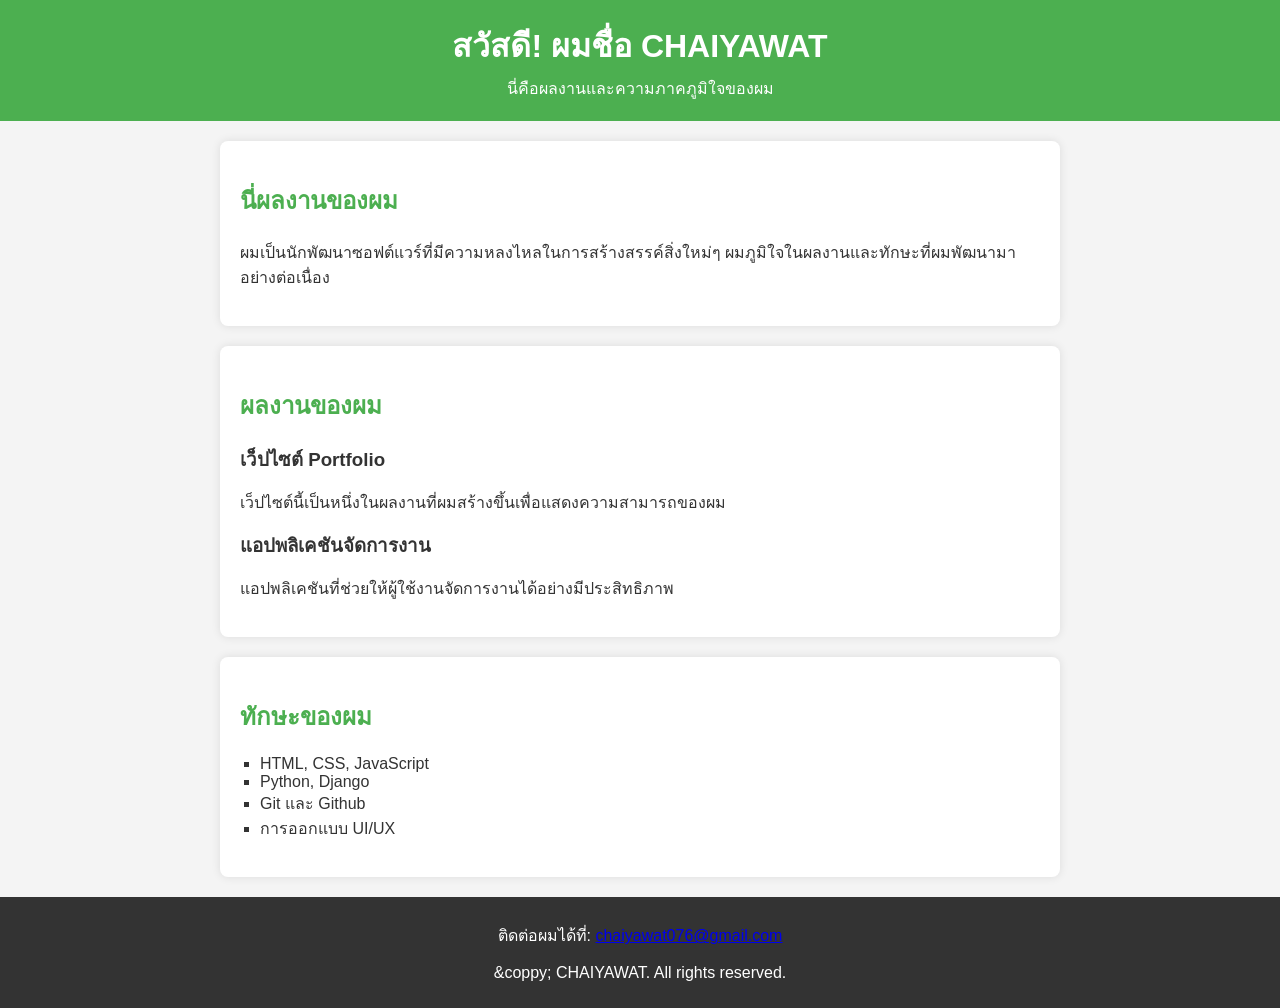
==== index.html @ d692feaa "Update index.html" ====
<!DOCTYPE html>
<htmi lang="th">
<head>
  <meta charset="UTF-8">
  <meta name="viewpoint" content="width=device-width, initial-scale=1.0">
  <meta name="description" content="เว็บไซต์แสดงผลงานและทักษะของ Chaiyawat">
  <title>ความภาคภูมิใจของ CHAIYAWAT</title>
  <link rel="stylesheet" href="style.css">
</head>
<body>
  
  <header>
      <h1>สวัสดี! ผมชื่อ CHAIYAWAT</h1>
      <p>นี่คือผลงานและความภาคภูมิใจของผม</p>
  </header>

  <section id="about">
      <h2>นี่ผลงานของผม</h2>
      <p>ผมเป็นนักพัฒนาซอฟต์แวร์ที่มีความหลงไหลในการสร้างสรรค์สิ่งใหม่ๆ ผมภูมิใจในผลงานและทักษะที่ผมพัฒนามาอย่างต่อเนื่อง</p>
  </section>

  <section id="project">
      <h2>ผลงานของผม</h2>
      <div class="project">
           <h3>เว็ปไซต์ Portfolio</h3>
          <p>เว็ปไซต์นี้เป็นหนึ่งในผลงานที่ผมสร้างขึ้นเพื่อแสดงความสามารถของผม</p>
      </div>
      <div class="project">
           <h3>แอปพลิเคชันจัดการงาน</h3>
          <p>แอปพลิเคชันที่ช่วยให้ผู้ใช้งานจัดการงานได้อย่างมีประสิทธิภาพ</p>
      </div>
  </section>

  <section id="skills">
      <h2>ทักษะของผม</h2>
      <ul>
          <li>HTML, CSS, JavaScript</li>
          <li>Python, Django</li>
          <li>Git และ Github</li>
          <li>การออกแบบ UI/UX</li>
      </ul>
  </section>

  <footer>
      <p>ติดต่อผมได้ที่: <a
href="mailto:chaiyawat076@gmail.com">chaiyawat076@gmail.com</a></p>
      <p>&coppy; <span id="year"></span> CHAIYAWAT. All rights reserved. </p>
  </footer>

  <script src="script.js"></script>
</body>
</htmi>
---- style.css ----
body {
   font-family: Arial, sans-serif;
   line-keight: 1.6;
   margin: 0;
   padding: 0;
   background-color: #f4f4f4;
   color: #333
}

header {
    background: #4CAF50;
    color: white;
    padding: 20px 0;
    text-align: center;
}

header h1 {
    margin: 0;
}

header p {
    margin: 5px 0 0;
}

section {
    padding: 20px;
    margin: 20px auto;
    max-width: 800px;
    background: white;
    border-radius: 8px;
    box-shadow: 0 0 10px rgba(0, 0, 0, 0.1);
}

h2 {
    color: #4CAF50;
}

.project {
    magin-bottom: 20px;
}

.project h3 {
    margin: 0 0 10px;
    color: #333;
}

ul {
    list-style-type: square;
    padding-left: 20px;
}

footer {
    text-align: center;
    padding: 10px 0;
    background: #333;
    color: white;
    margin-top: 20px;
}
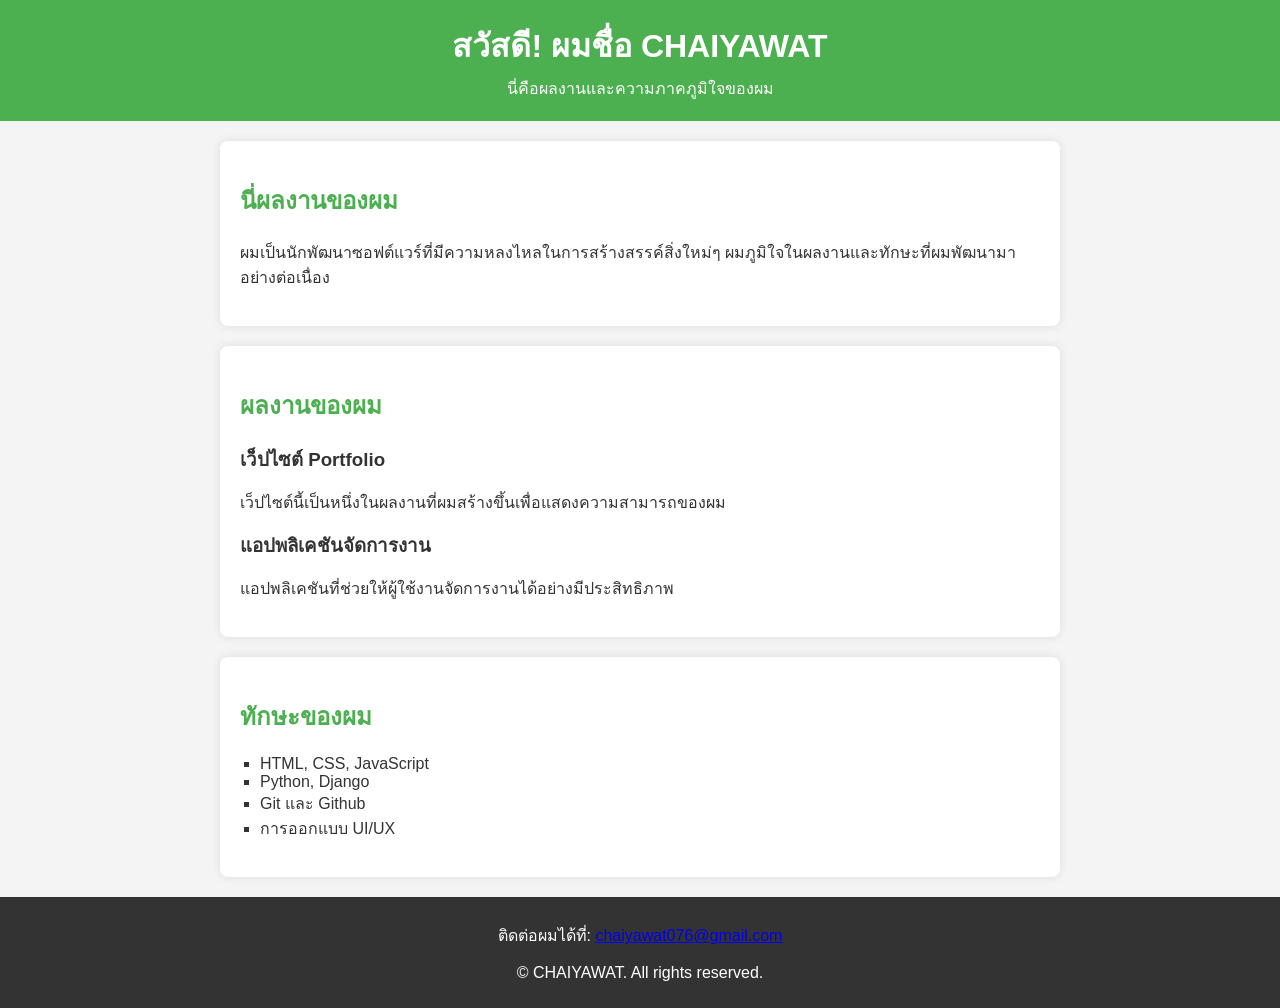
==== commit a79b5831: "Update index.html" ====
--- a/index.html
+++ b/index.html
@@ -44,7 +44,7 @@
   <footer>
       <p>ติดต่อผมได้ที่: <a
 href="mailto:chaiyawat076@gmail.com">chaiyawat076@gmail.com</a></p>
-      <p>&coppy; <span id="year"></span> CHAIYAWAT. All rights reserved. </p>
+      <p>&copy; <span id="year"></span> CHAIYAWAT. All rights reserved. </p>
   </footer>
 
   <script src="script.js"></script>
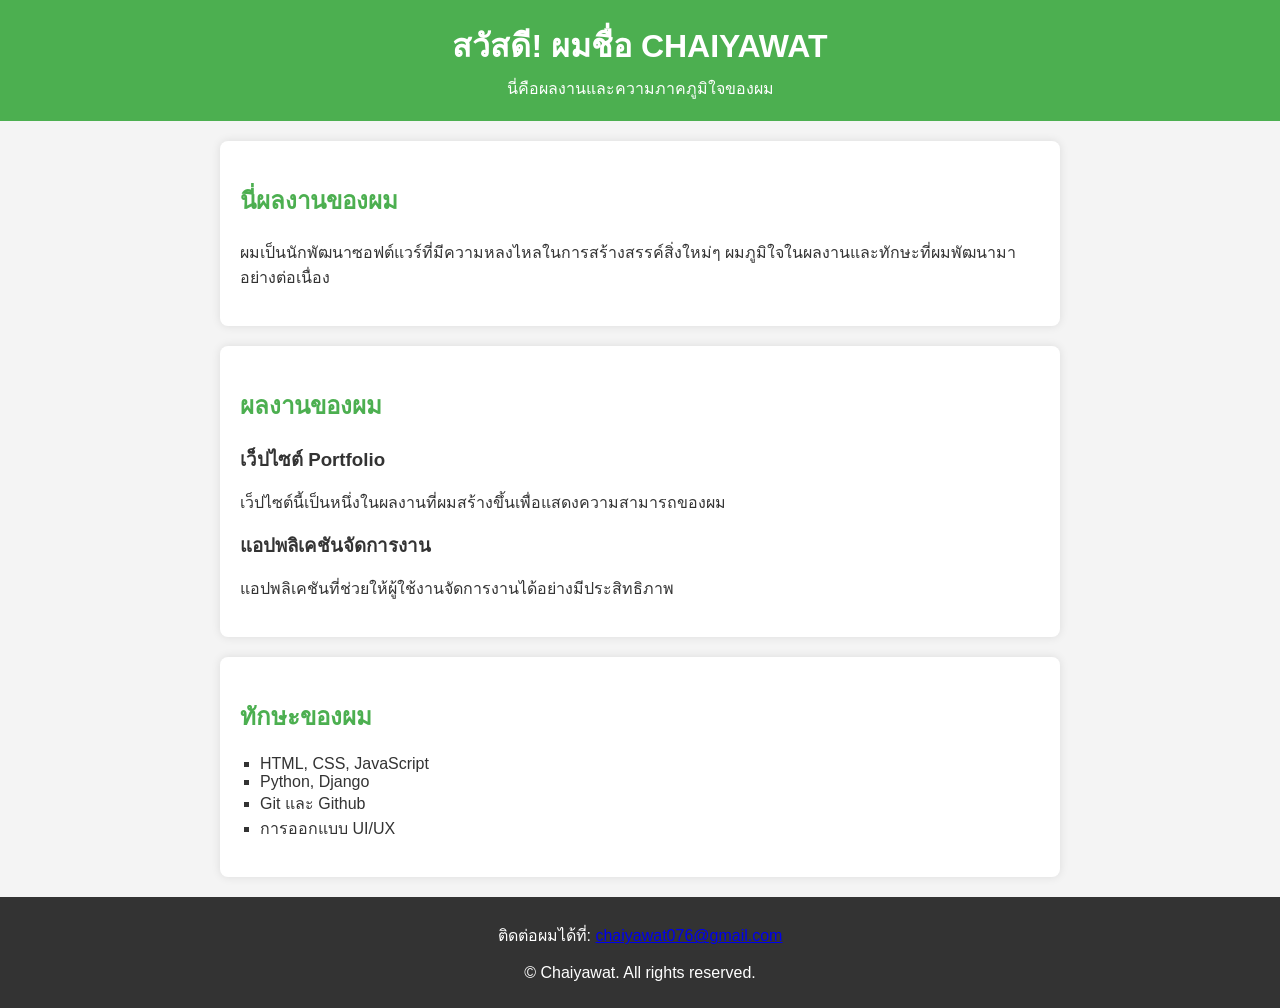
==== commit 7b448ea4: "Update index.html" ====
--- a/index.html
+++ b/index.html
@@ -44,7 +44,7 @@
   <footer>
       <p>ติดต่อผมได้ที่: <a
 href="mailto:chaiyawat076@gmail.com">chaiyawat076@gmail.com</a></p>
-      <p>&copy; <span id="year"></span> CHAIYAWAT. All rights reserved. </p>
+      <p>&copy; <span id="year"></span> Chaiyawat. All rights reserved. </p>
   </footer>
 
   <script src="script.js"></script>
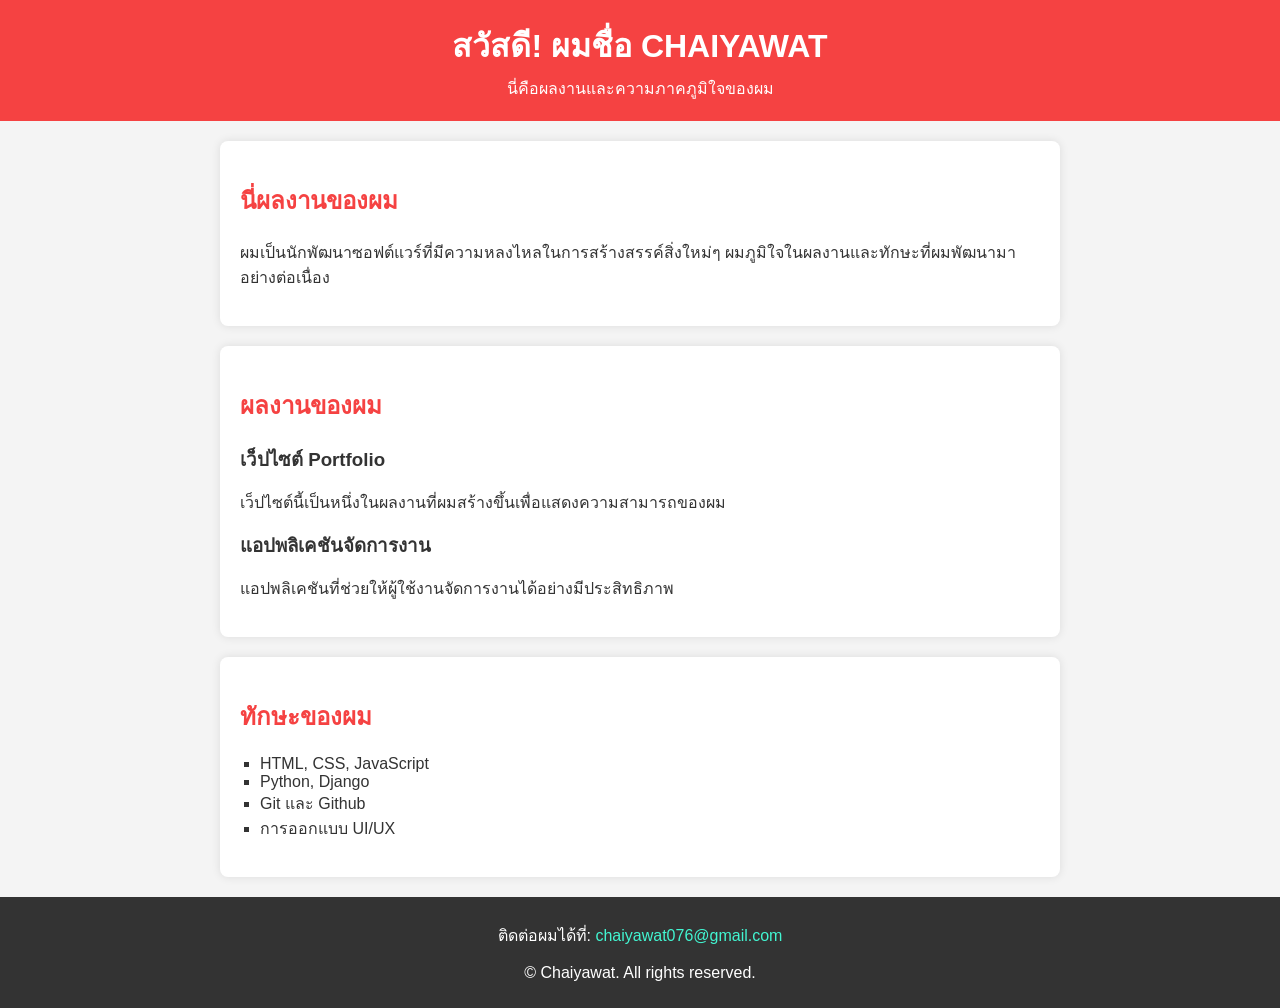
==== commit f4286bc8: "Update index.html" ====
--- a/index.html
+++ b/index.html
@@ -44,7 +44,7 @@
   <footer>
       <p>ติดต่อผมได้ที่: <a
 href="mailto:chaiyawat076@gmail.com">chaiyawat076@gmail.com</a></p>
-      <p>&copy; <span id="year"></span> Chaiyawat. All rights reserved. </p>
+       <p>&copy; <span id="year"></span> Chaiyawat. All rights reserved.</p>
   </footer>
 
   <script src="script.js"></script>
--- a/style.css
+++ b/style.css
@@ -8,7 +8,7 @@
 }
 
 header {
-    background: #4CAF50;
+    background: #f54242;
     color: white;
     padding: 20px 0;
     text-align: center;
@@ -32,7 +32,7 @@
 }
 
 h2 {
-    color: #4CAF50;
+    color: #f54242;
 }
 
 .project {
@@ -56,4 +56,8 @@
     color: white;
     margin-top: 20px;
 }
+footer a {
+   color: #42f5d1;
+   text-decoration: none;
+}
     
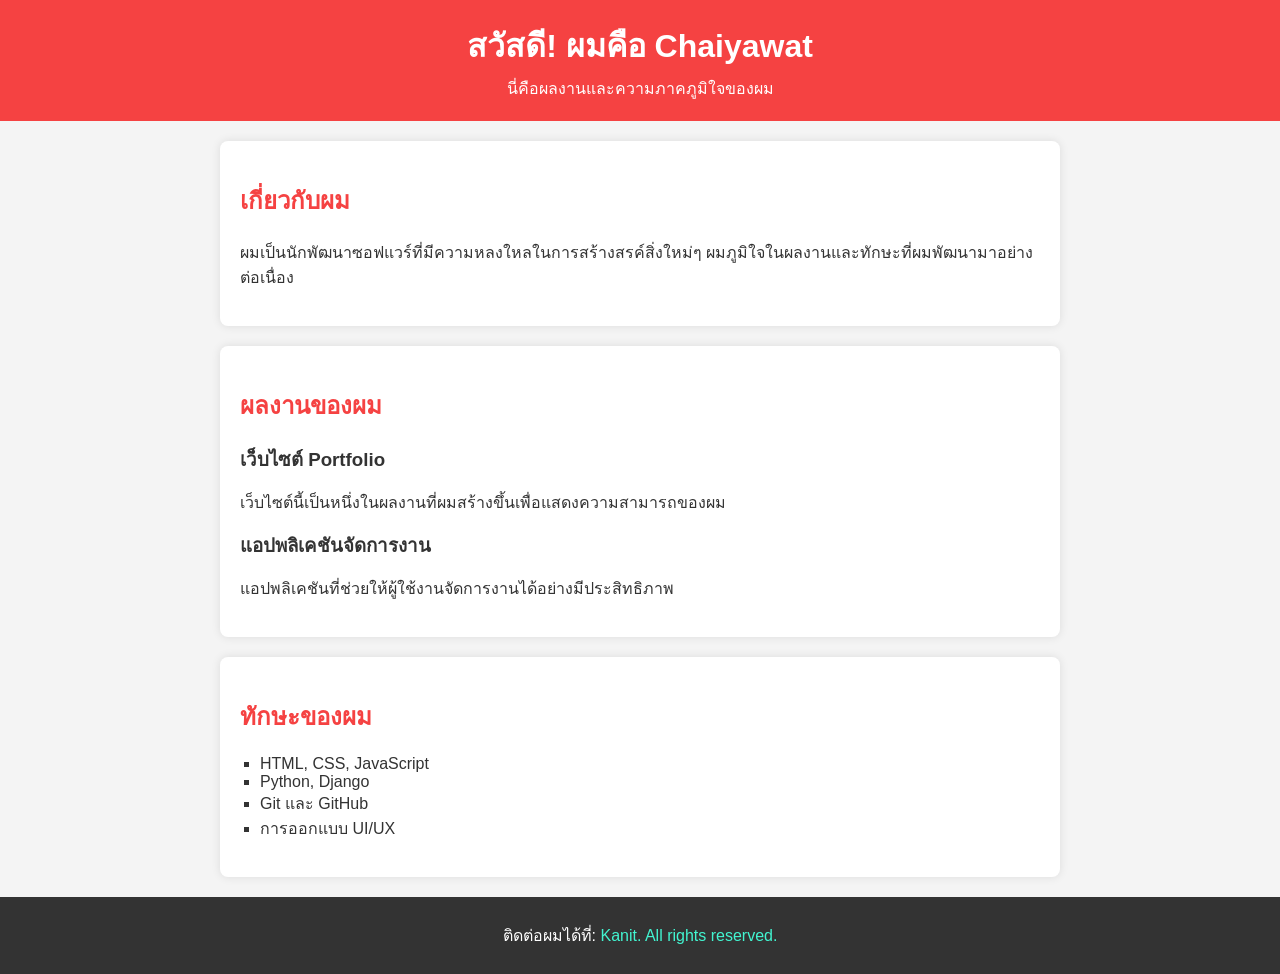
==== commit 65b98813: "Update index.html" ====
--- a/index.html
+++ b/index.html
@@ -1,55 +1,50 @@
 <!DOCTYPE html>
-<htmi lang="th">
+<html lang="th">
 <head>
   <meta charset="UTF-8">
-  <meta name="viewpoint" content="width=device-width, initial-scale=1.0">
+  <meta name="viewport" content="width=device-width, initial-scale=1.0">
   <meta name="description" content="เว็บไซต์แสดงผลงานและทักษะของ Chaiyawat">
-  <title>ความภาคภูมิใจของ CHAIYAWAT</title>
+  <title>ความภาคภูมิใจของ Chaiyawat</title>
   <link rel="stylesheet" href="style.css">
 </head>
 <body>
-  
   <header>
-      <h1>สวัสดี! ผมชื่อ CHAIYAWAT</h1>
-      <p>นี่คือผลงานและความภาคภูมิใจของผม</p>
+    <h1>สวัสดี! ผมคือ Chaiyawat</h1>
+    <p>นี่คือผลงานและความภาคภูมิใจของผม</p>
   </header>
 
   <section id="about">
-      <h2>นี่ผลงานของผม</h2>
-      <p>ผมเป็นนักพัฒนาซอฟต์แวร์ที่มีความหลงไหลในการสร้างสรรค์สิ่งใหม่ๆ ผมภูมิใจในผลงานและทักษะที่ผมพัฒนามาอย่างต่อเนื่อง</p>
+    <h2>เกี่ยวกับผม</h2>
+    <p>ผมเป็นนักพัฒนาซอฟแวร์ที่มีความหลงใหลในการสร้างสรค์สิ่งใหม่ๆ ผมภูมิใจในผลงานและทักษะที่ผมพัฒนามาอย่างต่อเนื่อง</p>
   </section>
 
-  <section id="project">
-      <h2>ผลงานของผม</h2>
-      <div class="project">
-           <h3>เว็ปไซต์ Portfolio</h3>
-          <p>เว็ปไซต์นี้เป็นหนึ่งในผลงานที่ผมสร้างขึ้นเพื่อแสดงความสามารถของผม</p>
-      </div>
-      <div class="project">
-           <h3>แอปพลิเคชันจัดการงาน</h3>
-          <p>แอปพลิเคชันที่ช่วยให้ผู้ใช้งานจัดการงานได้อย่างมีประสิทธิภาพ</p>
-      </div>
+  <section id="projects">
+    <h2>ผลงานของผม</h2>
+    <div class="project">
+      <h3>เว็บไซต์ Portfolio</h3>
+      <p>เว็บไซต์นี้เป็นหนึ่งในผลงานที่ผมสร้างขึ้นเพื่อแสดงความสามารถของผม</p>
+    </div>
+    <div class="project">
+      <h3>แอปพลิเคชันจัดการงาน</h3>
+      <p>แอปพลิเคชันที่ช่วยให้ผู้ใช้งานจัดการงานได้อย่างมีประสิทธิภาพ</p>
+    </div>
   </section>
 
   <section id="skills">
-      <h2>ทักษะของผม</h2>
-      <ul>
-          <li>HTML, CSS, JavaScript</li>
-          <li>Python, Django</li>
-          <li>Git และ Github</li>
-          <li>การออกแบบ UI/UX</li>
-      </ul>
+    <h2>ทักษะของผม</h2>
+    <ul>
+      <li>HTML, CSS, JavaScript</li>
+      <li>Python, Django</li>
+      <li>Git และ GitHub</li>
+      <li>การออกแบบ UI/UX</li>
+    </ul>
   </section>
 
   <footer>
-      <p>ติดต่อผมได้ที่: <a
-href="mailto:chaiyawat076@gmail.com">chaiyawat076@gmail.com</a></p>
-       <p>&copy; <span id="year"></span> Chaiyawat. All rights reserved.</p>
+    <p>ติดต่อผมได้ที่: <a href="mailto:chaiyawat076@gmail.com</a></p>
+    <p>&copy; <span id="year"></span> Kanit. All rights reserved.</p>
   </footer>
 
   <script src="script.js"></script>
 </body>
-</htmi>  
-  
-
-    
+</html>
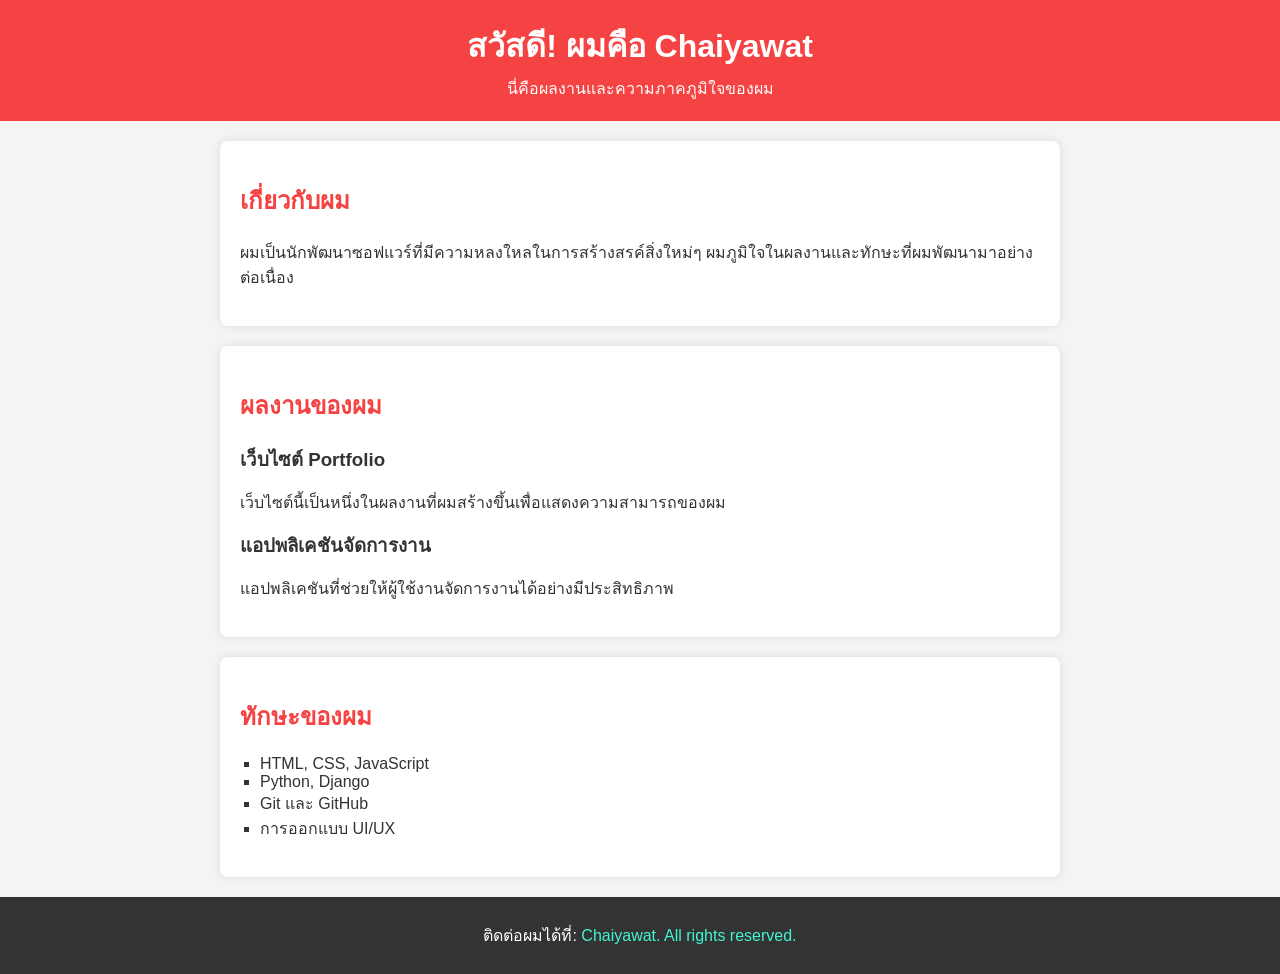
==== commit 4a439dd6: "Update index.html" ====
--- a/index.html
+++ b/index.html
@@ -42,7 +42,7 @@
 
   <footer>
     <p>ติดต่อผมได้ที่: <a href="mailto:chaiyawat076@gmail.com</a></p>
-    <p>&copy; <span id="year"></span> Kanit. All rights reserved.</p>
+    <p>&copy; <span id="year"></span> Chaiyawat. All rights reserved.</p>
   </footer>
 
   <script src="script.js"></script>
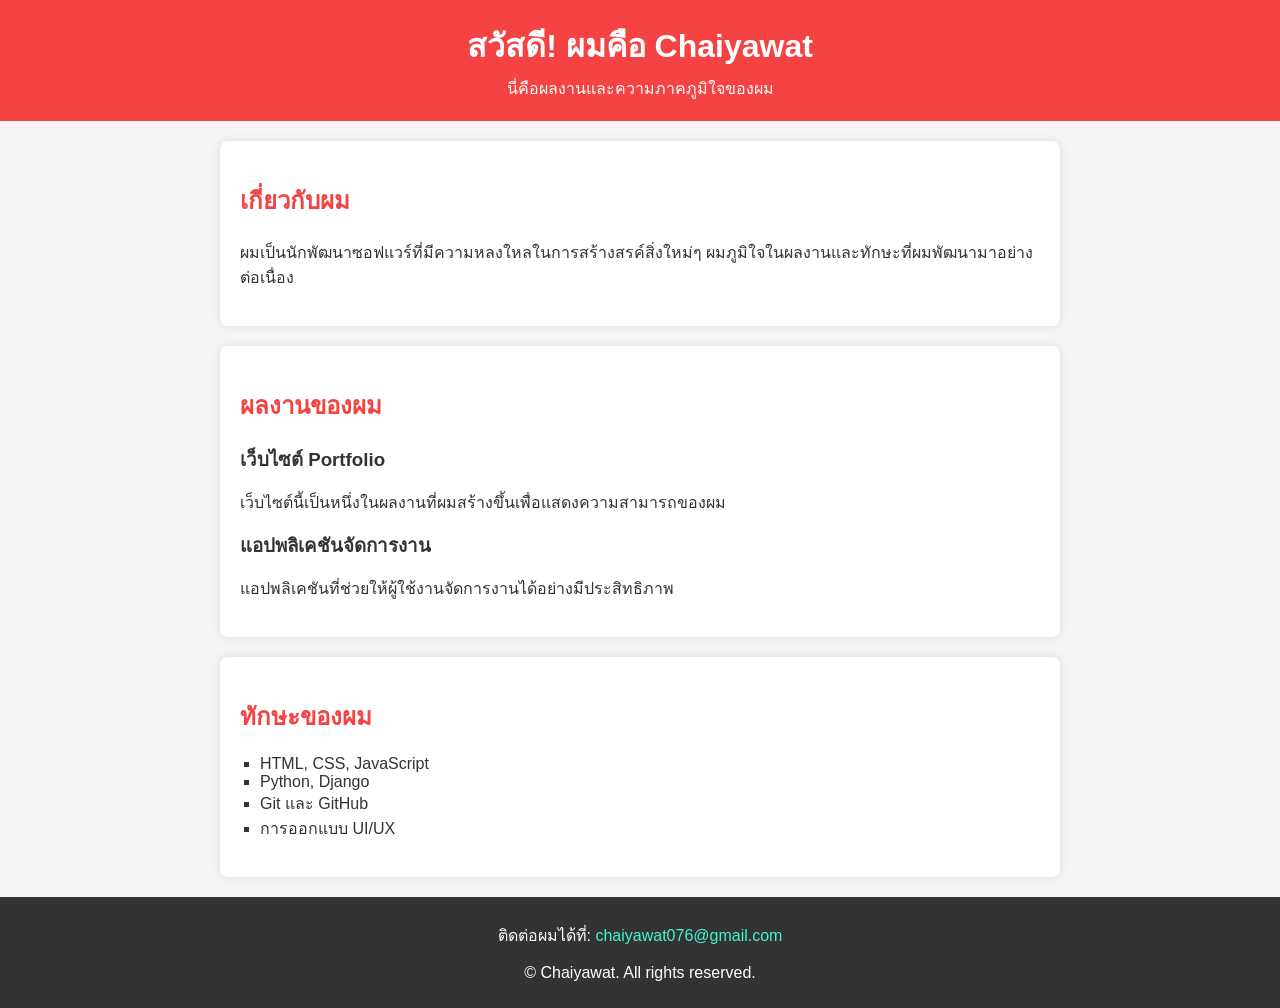
==== commit b894a50d: "Update index.html" ====
--- a/index.html
+++ b/index.html
@@ -41,7 +41,7 @@
   </section>
 
   <footer>
-    <p>ติดต่อผมได้ที่: <a href="mailto:chaiyawat076@gmail.com</a></p>
+    <p>ติดต่อผมได้ที่: <a href="mailto:chaiyawat076@gmail.com">chaiyawat076@gmail.com</a></p>
     <p>&copy; <span id="year"></span> Chaiyawat. All rights reserved.</p>
   </footer>
 
